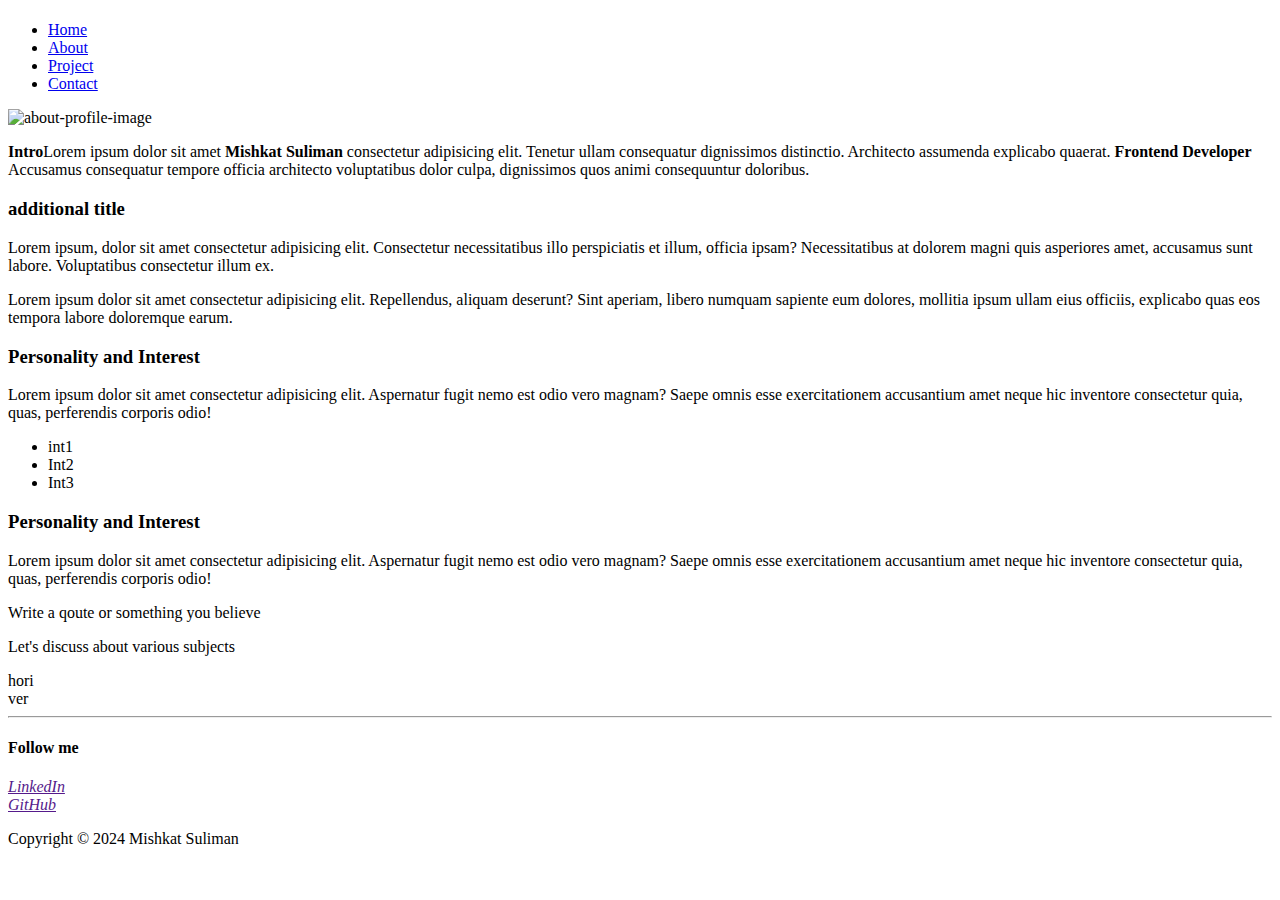
==== about.html @ aaf3480a "new commit" ====
<!DOCTYPE html>
<html lang="en">
<head>
    <meta charset="UTF-8">
    <meta name="viewport" content="width=device-width, initial-scale=1.0">
    <title>Mishkat's Portfolio</title>
</head>
<body>
    <header>
        <h1></h1>
        <nav>
            <ul>
                <li><a href="index.html">Home</a></li>
                    <li><a href="about.html">About</a></li>
                    <li><a href="project.html">Project</a></li>
                    <li><a href="contact.html">Contact</a></li>
            </ul>

        </nav>
    </header>
    <main>
       <section class="Introduction">
        <img src="" alt="about-profile-image">
        <p> <b>Intro</b>Lorem ipsum dolor sit amet <b class="unique">Mishkat Suliman</b> consectetur adipisicing elit. Tenetur ullam consequatur dignissimos distinctio. Architecto assumenda explicabo quaerat.
            <b class="unique">Frontend Developer</b> Accusamus consequatur tempore officia architecto voluptatibus dolor culpa, dignissimos quos animi consequuntur doloribus.</p>
        <article>
            <h3>additional title</h3>
            <p>Lorem ipsum, dolor sit amet consectetur adipisicing elit. Consectetur necessitatibus illo perspiciatis et illum, officia ipsam? Necessitatibus at dolorem magni quis asperiores amet, accusamus sunt labore. Voluptatibus consectetur illum ex.</p>
            <p>Lorem ipsum dolor sit amet consectetur adipisicing elit. Repellendus, aliquam deserunt? Sint aperiam, libero numquam sapiente eum dolores, mollitia ipsum ullam eius officiis, explicabo quas eos tempora labore doloremque earum.</p>
        </article>
        <article class="Personality&Interest">
            <h3>Personality and Interest</h3>
            <p>Lorem ipsum dolor sit amet consectetur adipisicing elit. Aspernatur fugit nemo est odio vero magnam? Saepe omnis esse exercitationem accusantium amet neque hic inventore consectetur quia, quas, perferendis corporis odio!</p>
            <ul>
                <li>int1</li>
                <li>Int2</li>
                <li>Int3</li>
            </ul>
        </article>
        <article class="Personality&Interest">
            <h3>Personality and Interest</h3>
            <p>Lorem ipsum dolor sit amet consectetur adipisicing elit. Aspernatur fugit nemo est odio vero magnam? Saepe omnis esse exercitationem accusantium amet neque hic inventore consectetur quia, quas, perferendis corporis odio!</p>
        </article>
        <article class="uniqueBye">
            <p>Write a qoute or something you believe</p>
            <p>Let's discuss about various subjects</p>
        </article>
        <div>hori</div>
        <div>ver</div>

       </section>
    </main>
    <footer>
        <hr>
        <h4>Follow me</h4>
        <i class="fa-brands fa-linkedin">            <a href="" target="_blank">LinkedIn</a>
        </i>
        <br>
        <i class="fa-brands fa-github"><a href="" target="_blank">GitHub</a></i>
    <p>Copyright &copy; 2024 Mishkat Suliman</p>
</footer>
</body>
</html>
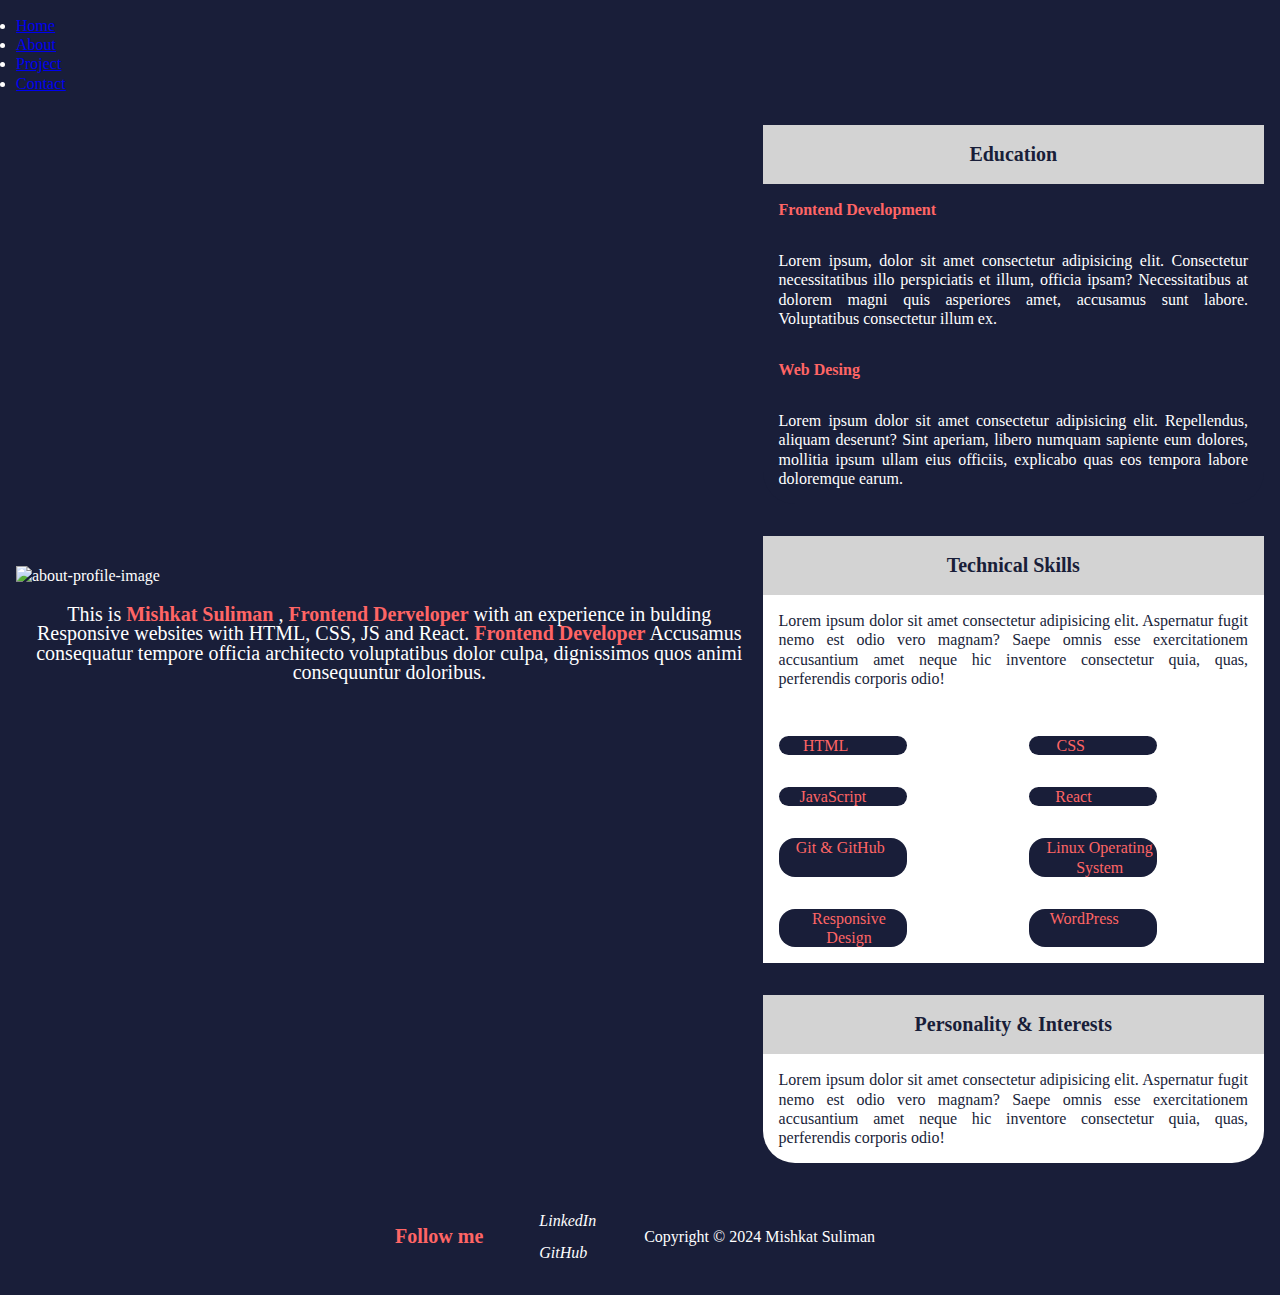
==== commit 81c83b88: "Updates" ====
--- a/about.html
+++ b/about.html
@@ -3,6 +3,14 @@
 <head>
     <meta charset="UTF-8">
     <meta name="viewport" content="width=device-width, initial-scale=1.0">
+    <style>
+        @import url('https://fonts.googleapis.com/css2?family=Bebas+Neue&family=Libre+Baskerville:ital,wght@0,400;0,700;1,400&display=swap');
+        </style>
+    <style>
+        @import url('https://fonts.googleapis.com/css2?family=Bebas+Neue&family=Libre+Baskerville:ital,wght@0,400;0,700;1,400&display=swap');
+        </style>
+    <link rel="stylesheet" href="https://cdnjs.cloudflare.com/ajax/libs/font-awesome/6.5.2/css/all.min.css" integrity="sha512-SnH5WK+bZxgPHs44uWIX+LLJAJ9/2PkPKZ5QiAj6Ta86w+fsb2TkcmfRyVX3pBnMFcV7oQPJkl9QevSCWr3W6A==" crossorigin="anonymous" referrerpolicy="no-referrer" />
+    <link rel="stylesheet" href="about.css">
     <title>Mishkat's Portfolio</title>
 </head>
 <body>
@@ -19,44 +27,50 @@
         </nav>
     </header>
     <main>
-       <section class="Introduction">
+       <section id="introduction">
         <img src="" alt="about-profile-image">
-        <p> <b>Intro</b>Lorem ipsum dolor sit amet <b class="unique">Mishkat Suliman</b> consectetur adipisicing elit. Tenetur ullam consequatur dignissimos distinctio. Architecto assumenda explicabo quaerat.
+        <p>This is <b class="unique">Mishkat Suliman</b> , <b>Frontend Derveloper</b> with an experience in bulding Responsive websites with HTML, CSS, JS and React.
             <b class="unique">Frontend Developer</b> Accusamus consequatur tempore officia architecto voluptatibus dolor culpa, dignissimos quos animi consequuntur doloribus.</p>
-        <article>
-            <h3>additional title</h3>
-            <p>Lorem ipsum, dolor sit amet consectetur adipisicing elit. Consectetur necessitatibus illo perspiciatis et illum, officia ipsam? Necessitatibus at dolorem magni quis asperiores amet, accusamus sunt labore. Voluptatibus consectetur illum ex.</p>
-            <p>Lorem ipsum dolor sit amet consectetur adipisicing elit. Repellendus, aliquam deserunt? Sint aperiam, libero numquam sapiente eum dolores, mollitia ipsum ullam eius officiis, explicabo quas eos tempora labore doloremque earum.</p>
-        </article>
-        <article class="Personality&Interest">
-            <h3>Personality and Interest</h3>
-            <p>Lorem ipsum dolor sit amet consectetur adipisicing elit. Aspernatur fugit nemo est odio vero magnam? Saepe omnis esse exercitationem accusantium amet neque hic inventore consectetur quia, quas, perferendis corporis odio!</p>
-            <ul>
-                <li>int1</li>
-                <li>Int2</li>
-                <li>Int3</li>
-            </ul>
-        </article>
-        <article class="Personality&Interest">
-            <h3>Personality and Interest</h3>
-            <p>Lorem ipsum dolor sit amet consectetur adipisicing elit. Aspernatur fugit nemo est odio vero magnam? Saepe omnis esse exercitationem accusantium amet neque hic inventore consectetur quia, quas, perferendis corporis odio!</p>
-        </article>
-        <article class="uniqueBye">
-            <p>Write a qoute or something you believe</p>
-            <p>Let's discuss about various subjects</p>
-        </article>
-        <div>hori</div>
-        <div>ver</div>
-
-       </section>
+        </section>
+        <section id="information">
+            <article class="education">
+                <h3>Education</h3>
+                <h4>Frontend Development</h4>
+                <p>Lorem ipsum, dolor sit amet consectetur adipisicing elit. Consectetur necessitatibus illo perspiciatis et illum, officia ipsam? Necessitatibus at dolorem magni quis asperiores amet, accusamus sunt labore. Voluptatibus consectetur illum ex.</p>
+                <h4>Web Desing</h4>
+                <p>Lorem ipsum dolor sit amet consectetur adipisicing elit. Repellendus, aliquam deserunt? Sint aperiam, libero numquam sapiente eum dolores, mollitia ipsum ullam eius officiis, explicabo quas eos tempora labore doloremque earum.</p>
+            </article>
+            <article class="Personality&Interest">
+                <h3>Technical Skills</h3>
+                <p>Lorem ipsum dolor sit amet consectetur adipisicing elit. Aspernatur fugit nemo est odio vero magnam? Saepe omnis esse exercitationem accusantium amet neque hic inventore consectetur quia, quas, perferendis corporis odio!</p>
+                <ul>
+                    <li>HTML</li>
+                    <li>CSS</li>
+                    <li>JavaScript</li>
+                    <li>React</li>
+                    <li>Git & GitHub</li>
+                    <li>Linux Operating System</li>
+                    <li>Responsive Design</li>
+                    <li>WordPress</li>
+                </ul>
+            </article>
+            <article class="Personality&Interest">
+                <h3>Personality & Interests</h3>
+                <p>Lorem ipsum dolor sit amet consectetur adipisicing elit. Aspernatur fugit nemo est odio vero magnam? Saepe omnis esse exercitationem accusantium amet neque hic inventore consectetur quia, quas, perferendis corporis odio!</p>
+            </article>
+            <!-- <article class="uniqueBye">
+                <p>Write a qoute or something you believe</p>
+                <p>Let's discuss about various subjects</p>
+            </article> -->
+        </section> 
     </main>
     <footer>
         <hr>
         <h4>Follow me</h4>
-        <i class="fa-brands fa-linkedin">            <a href="" target="_blank">LinkedIn</a>
+        <div><i class="fa-brands fa-linkedin"><a href="" target="_blank">LinkedIn</a>
         </i>
         <br>
-        <i class="fa-brands fa-github"><a href="" target="_blank">GitHub</a></i>
+        <i class="fa-brands fa-github"><a href="" target="_blank">GitHub</a></i></div>
     <p>Copyright &copy; 2024 Mishkat Suliman</p>
 </footer>
 </body>
--- a/about.css
+++ b/about.css
@@ -0,0 +1,115 @@
+*{
+    padding: 0%;
+    margin: 0%;
+    box-sizing: border-box;
+}
+body{
+    background-color: #191e39;
+    color: #FFFFFF;
+    margin: 1em;
+    line-height: 1.2em;
+}
+@media (min-width:600px){
+    main{
+        display: flex;
+        justify-content: center;
+        align-items: center;
+    }
+}
+#introduction p{
+    text-align:center;
+    font-size: 20px;
+}
+#information article{
+    margin-top: 2em;
+    background-color: #FFFFFF;
+    color: #191e39;
+    margin: 2em 0em;
+    border-radius: 2em;
+}
+article h3{
+
+    /* margin: 0 2em; */
+    font-size: 20px;
+    font-weight: 700;
+    padding: 1em;
+    color: #FF6565;
+    background-color: lightgray;
+    color: #191e39;
+    text-align: center;
+    width: 100%;
+}
+article h4, p{
+    margin: 1em;
+    padding-bottom: 1em;
+}
+article p{
+    text-align: justify;
+}
+article ul{
+    display: grid;
+    grid-template-columns: auto auto  ;
+    background-color: #FFFFFF;
+}
+article ul li{
+    background-color: #191e39;
+    width: 8em;
+    margin: 1em;
+    /* padding: .2em; */
+    padding-left: .8em;
+    border-radius: 1em;
+    font-weight: 500;
+    color: #FF6565;
+    text-align:center;
+    list-style:none;
+    display: grid;
+    grid-template-columns: auto auto auto ;
+}
+#information .education{
+    background-color: #191e39;
+    color: #FFFFFF;
+}
+#information .education h4{
+    color: #FF6565;
+}
+b{
+    color: #FF6565;
+    font-size: 20px;
+}
+footer h4{
+    color: #FF6565;
+    margin-top: 2em;
+}
+footer i{
+    color: #FF6565;
+    padding-right: 1em;
+}
+footer a{
+    margin-left: 1em;
+    color: #ffffff;
+    line-height: 2em;
+    text-decoration: none;
+}
+footer p{
+    padding: 1em;
+    text-align: center;
+}
+p .mishkat{
+    color: #FF6565;
+}
+@media (min-width:440px){
+    footer{
+        display: flex;
+        justify-content: center;
+        align-items: center;
+    }
+    footer hr{
+        visibility: hidden;
+    }
+    footer h4{
+        margin: 1em;
+        margin-right: 2em;
+        font-size: 20px;
+        
+    }
+}
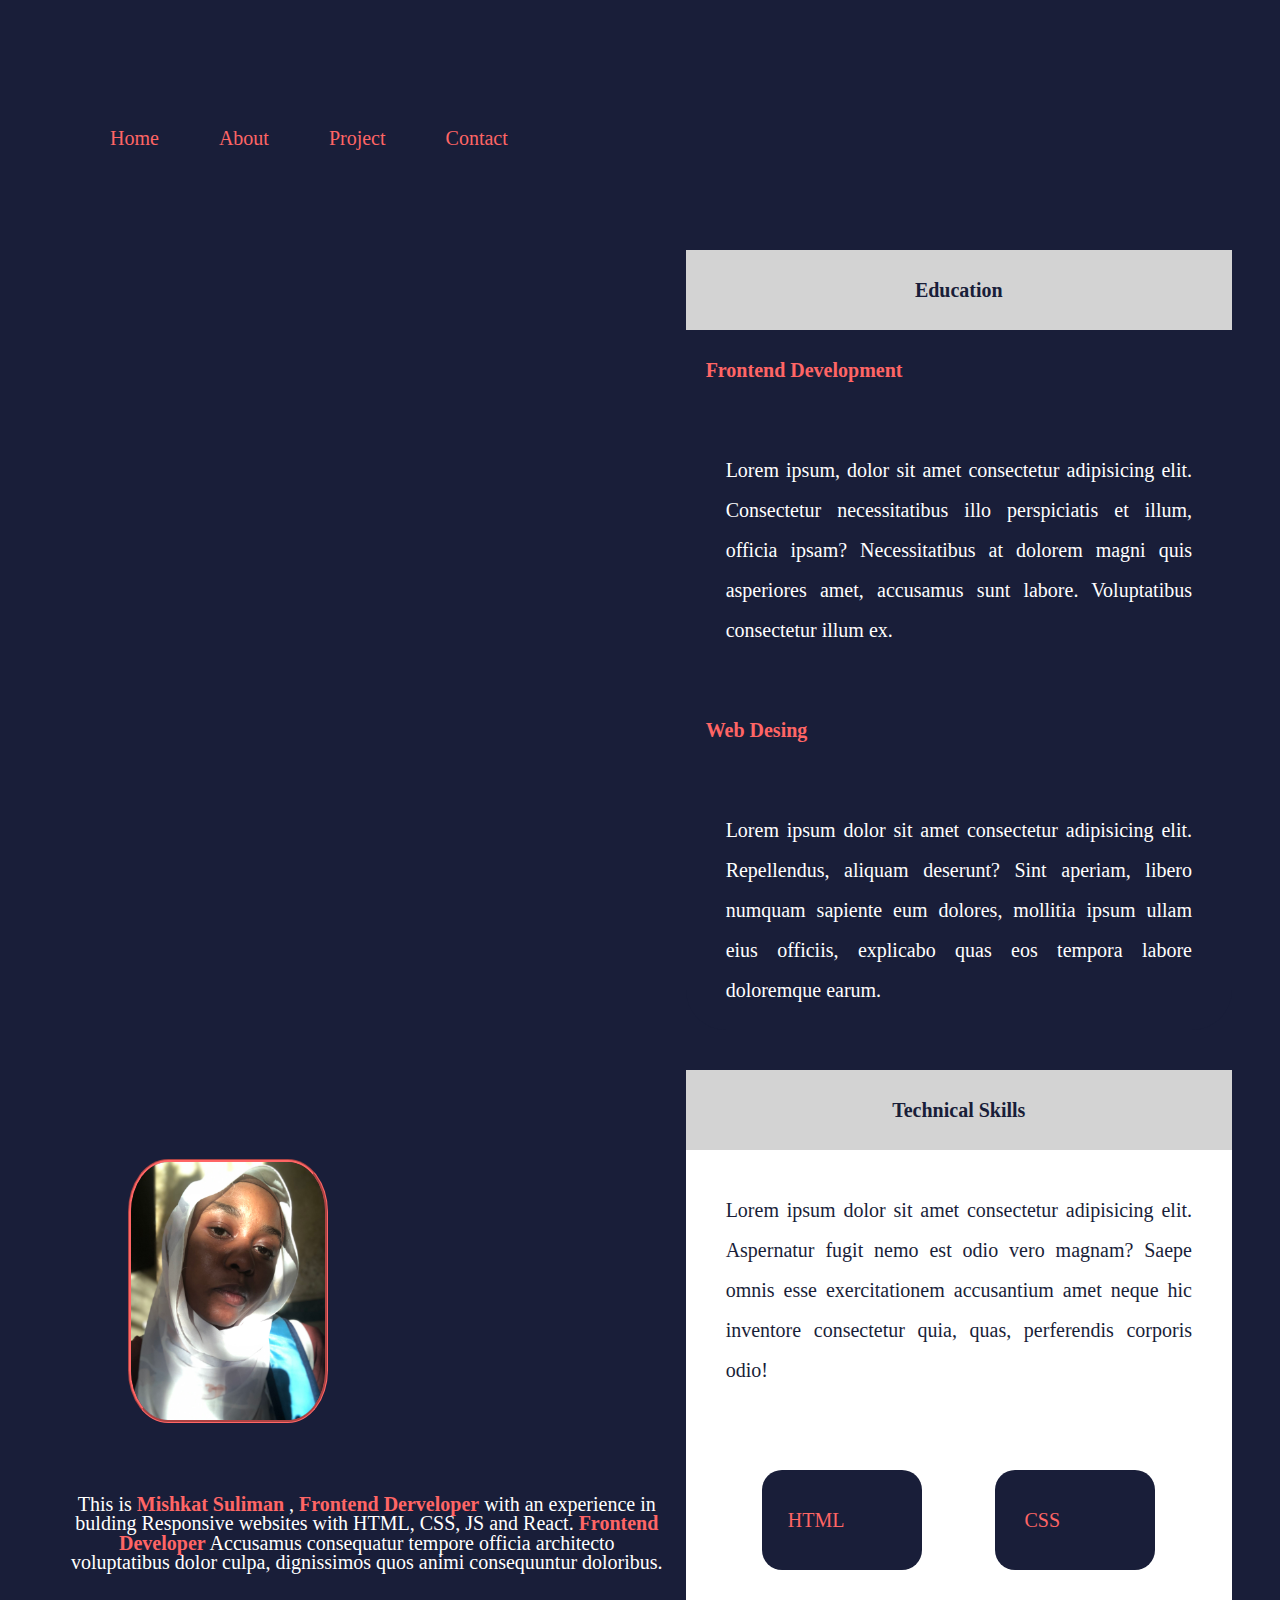
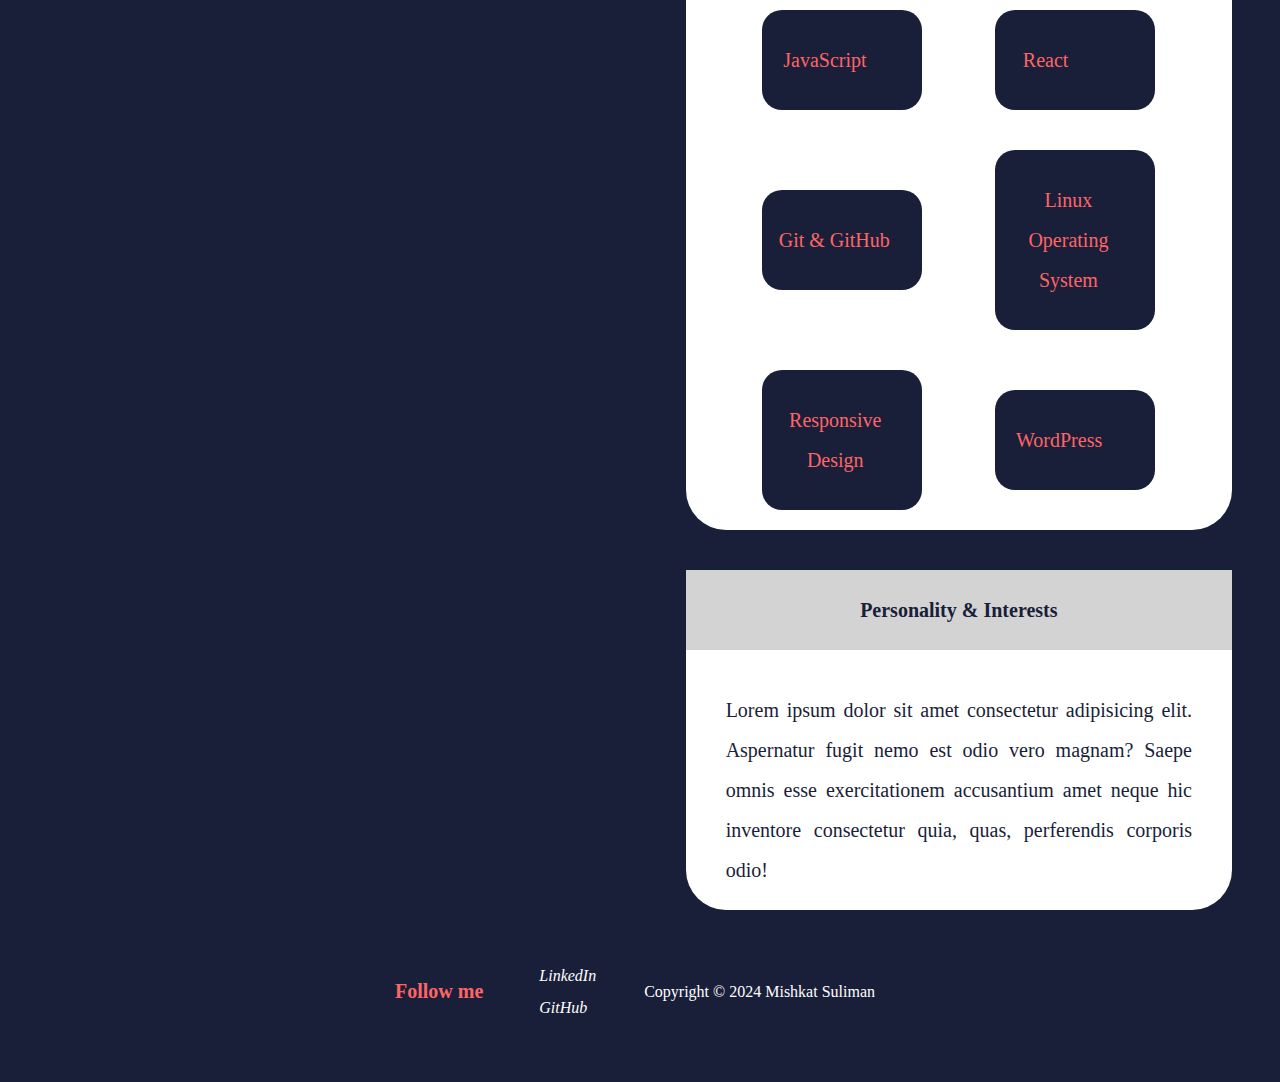
==== commit 0f5cc61f: "Menu Update" ====
--- a/about.html
+++ b/about.html
@@ -10,27 +10,35 @@
         @import url('https://fonts.googleapis.com/css2?family=Bebas+Neue&family=Libre+Baskerville:ital,wght@0,400;0,700;1,400&display=swap');
         </style>
     <link rel="stylesheet" href="https://cdnjs.cloudflare.com/ajax/libs/font-awesome/6.5.2/css/all.min.css" integrity="sha512-SnH5WK+bZxgPHs44uWIX+LLJAJ9/2PkPKZ5QiAj6Ta86w+fsb2TkcmfRyVX3pBnMFcV7oQPJkl9QevSCWr3W6A==" crossorigin="anonymous" referrerpolicy="no-referrer" />
+    <link rel="stylesheet" href="style.css">
     <link rel="stylesheet" href="about.css">
     <title>Mishkat's Portfolio</title>
 </head>
 <body>
-    <header>
-        <h1></h1>
-        <nav>
-            <ul>
-                <li><a href="index.html">Home</a></li>
-                    <li><a href="about.html">About</a></li>
-                    <li><a href="project.html">Project</a></li>
-                    <li><a href="contact.html">Contact</a></li>
-            </ul>
-
-        </nav>
-    </header>
+    <div id="base">
+        <input type="checkbox" id="check">
+        <span class="top"></span>
+        <span class="middle"></span>
+        <span class="bottom"></span>
+    </div>
+    <div class="sidebar">
+            <header>
+                <nav>
+                        <ul>
+                            <li><a href="index.html">Home</a></li>
+                            <li><a href="about.html">About</a></li>
+                            <li><a href="project.html">Project</a></li>
+                            <li><a href="contact.html">Contact</a></li>
+                        </ul>
+                </nav>
+            </header>
+    </div>
+   
     <main>
        <section id="introduction">
-        <img src="" alt="about-profile-image">
-        <p>This is <b class="unique">Mishkat Suliman</b> , <b>Frontend Derveloper</b> with an experience in bulding Responsive websites with HTML, CSS, JS and React.
-            <b class="unique">Frontend Developer</b> Accusamus consequatur tempore officia architecto voluptatibus dolor culpa, dignissimos quos animi consequuntur doloribus.</p>
+            <img src="images/profile-img.jpeg" alt="about-profile-image">
+            <p>This is <b class="unique">Mishkat Suliman</b> , <b>Frontend Derveloper</b> with an experience in bulding Responsive websites with HTML, CSS, JS and React.
+                <b class="unique">Frontend Developer</b> Accusamus consequatur tempore officia architecto voluptatibus dolor culpa, dignissimos quos animi consequuntur doloribus.</p>
         </section>
         <section id="information">
             <article class="education">
--- a/style.css
+++ b/style.css
@@ -0,0 +1,300 @@
+*{
+    padding: 0;
+    margin: 0;
+    box-sizing: border-box;
+}
+
+body{
+    padding: 2em;
+    background-color: #191e39;
+    color: #ffffff;
+}
+#home{
+    margin: 2em;
+}
+
+img{
+    border-radius: 20%;
+    border:#FF6565 groove .2em ;
+
+}
+blockquote, article{
+    margin: 2em;
+    /* padding: 2em; */
+    font-size: 20px;
+    line-height: 2em;
+}
+article p{
+    margin: 2em;
+    font-size: 20px;
+    font-weight: 200;
+}
+blockquote{
+    margin-top: 2em;
+    padding-top: 2em;
+    margin: 1em;
+    margin-bottom: 2em;;
+    margin-top: 0;
+    text-align: center;
+    font-size: 15px;
+    line-height: 1.3em;
+    font-size: 15px;
+
+}
+main{
+    display: flex;
+    justify-content: center;
+    align-items: center;
+}
+blockquote span{
+    color: #FF6565;
+    font-size: 20px;
+}
+header{
+    display: flex;
+    flex-direction: row;
+    flex-wrap: nowrap;
+    justify-content: space-between;
+}
+header img{
+    width: 2em;
+
+}
+img{
+    width: 200px;
+}
+nav a{
+    text-decoration: none;
+    box-sizing: border-box;
+    height: auto;
+    width: 100%;
+    color:#FF6565;
+    /* padding: 20px 30px; */
+    justify-content: flex-start;
+  
+    
+}
+@media (max-width:450px){
+    /* Basic Reset */
+* {
+    margin: 0;
+    padding: 0;
+    box-sizing: border-box;
+}
+
+/* Hamburger Menu Icon */
+#base {
+    position: fixed;
+    top: 20px;
+    left: 20px;
+    cursor: pointer;
+    z-index: 1000; /* Ensure it's above other content */
+}
+
+#base span {
+    display: block;
+    width: 30px;
+    height: 3px;
+    margin-bottom: 5px;
+    background-color: #FF6565;
+    transition: transform 0.4s, opacity 0.4s;
+}
+
+#check {
+    display: none; /* Hide the checkbox */
+}
+
+/* Rotate top and bottom lines */
+#check:checked ~ #base .top {
+    transform: translateY(8px) rotate(45deg);
+}
+
+#check:checked ~ #base .middle {
+    opacity: 0;
+}
+
+#check:checked ~ #base .bottom {
+    transform: translateY(-8px) rotate(-45deg);
+}
+
+/* Sidebar Navigation */
+.sidebar {
+    position: fixed;
+    top: 0;
+    left: -250px; /* Initially hidden off-screen */
+    width: 250px;
+    height: 100%;
+    background-color: #fff;
+    box-shadow: 2px 0 5px rgba(0, 0, 0, 0.1);
+    transition: left 0.4s;
+    z-index: 999; /* Ensure it's below the hamburger icon */
+}
+
+.sidebar header {
+    background-color: #FF6565;
+    color: #fff;
+    padding: 15px;
+}
+
+.sidebar nav ul {
+    list-style: none;
+    padding: 20px 0;
+}
+
+.sidebar nav ul li {
+    margin-bottom: 10px;
+}
+
+.sidebar nav ul li a {
+    display: block;
+    color: #FF6565;
+    text-decoration: none;
+    padding: 10px 15px;
+    transition: background-color 0.3s;
+}
+
+.sidebar nav ul li a:hover {
+    background-color: #f0f0f0;
+}
+
+}
+
+
+
+/* reat */
+
+
+
+/* 
+@media (max-width:450px){
+   
+    article p{
+        text-align: center;
+    }
+    nav ul{
+        display: inline-block;
+        padding: 2em;
+        margin: 2em;
+    }
+    nav li{
+        margin: 2em;
+    }
+    nav ul a{
+        display: block;
+        height: 100%;
+        width: 100%;
+        line-height: 30px;
+        font-size: 25px;
+        box-sizing: border-box;
+        transition: .4s;
+
+    }
+    ul li:hover a{
+        padding-left: 40px;
+    }
+    .sidebar{
+        background-color: #191e39;
+        position: fixed;
+        left: 0;
+        width: 250px;
+        height: 100%;
+        background-color: aqua;
+        transition: all .5s ease ;
+    }
+   
+    #check:checked ~ .sidebar{
+        left: 0;
+    }
+    #base{
+        width: 30px;
+        height: 30px;
+    }
+    #base .top, .middle, .bottom{
+        display: block;
+        background-color: #FF6565;
+        height: 4px;
+        width: 30px;
+        position: absolute;
+        border-radius: 5px;
+        left: calc(20% - 30px);
+        border-radius: 5px;
+        z-index: 1;
+        transition:  all .5s;
+        transform-origin: center center;
+    }
+    .top{
+        top: 1.2em;
+    }
+    .middle{
+        top: 2.4em;
+    }
+    .bottom{
+        top:3.4em
+    }
+    input:checked ~ .top{
+        transform: rotate(35deg) translateX(10px) translateY(15px);
+    }
+    input:checked ~ .middle{
+        opacity: 0;
+    }
+    input:checked ~ .bottom{
+        transform: rotate(-35deg) translateX(10px) translateY(-15px);
+    }
+    input{
+        cursor: pointer;
+        display: block;
+        position: relative;
+        z-index: 2;
+        opacity: 0;
+        width: 30px;
+        height: 30px;
+    }
+
+} */
+@media (min-width:451px){
+    ul {
+        list-style-type: none;
+        display: flex;
+        flex-direction: row;
+        justify-content: space-around;
+        align-items: center;
+        margin: 2em;    }
+    ul li{
+        padding: 1.5em;
+        font-size: 20px;
+    }
+}
+input{
+    visibility: hidden;
+}
+.bio{
+    margin: 1em;
+    line-height: 1.3em;
+    text-justify: auto;
+    padding: 1em;
+}
+.bio strong{
+    color: #FF6565;
+}
+
+footer h4{
+    color: #FF6565;
+    margin-top: 2em;
+}
+footer i{
+    color: #FF6565;
+    padding-right: 1em;
+}
+footer a{
+    margin-left: 1em;
+    color: #ffffff;
+    line-height: 2em;
+    text-decoration: none;
+}
+footer p{
+    padding: 1em;
+    text-align: center;
+}
+footer .mishkat{
+    color: #FF6565;
+}--- a/about.css
+++ b/about.css
@@ -16,6 +16,23 @@
         align-items: center;
     }
 }
+@media (min-width:500px){
+    img{
+        margin-left: 15em;
+        margin-bottom: 6em;
+        width: 300px;
+    }
+}
+img{
+    border-radius: 20%;
+    border:#FF6565 groove .2em ;
+    width: 200px;
+    text-align: center;
+    margin: 10px;
+    margin-left: 5em;
+    margin-bottom: 3em;
+}
+
 #introduction p{
     text-align:center;
     font-size: 20px;
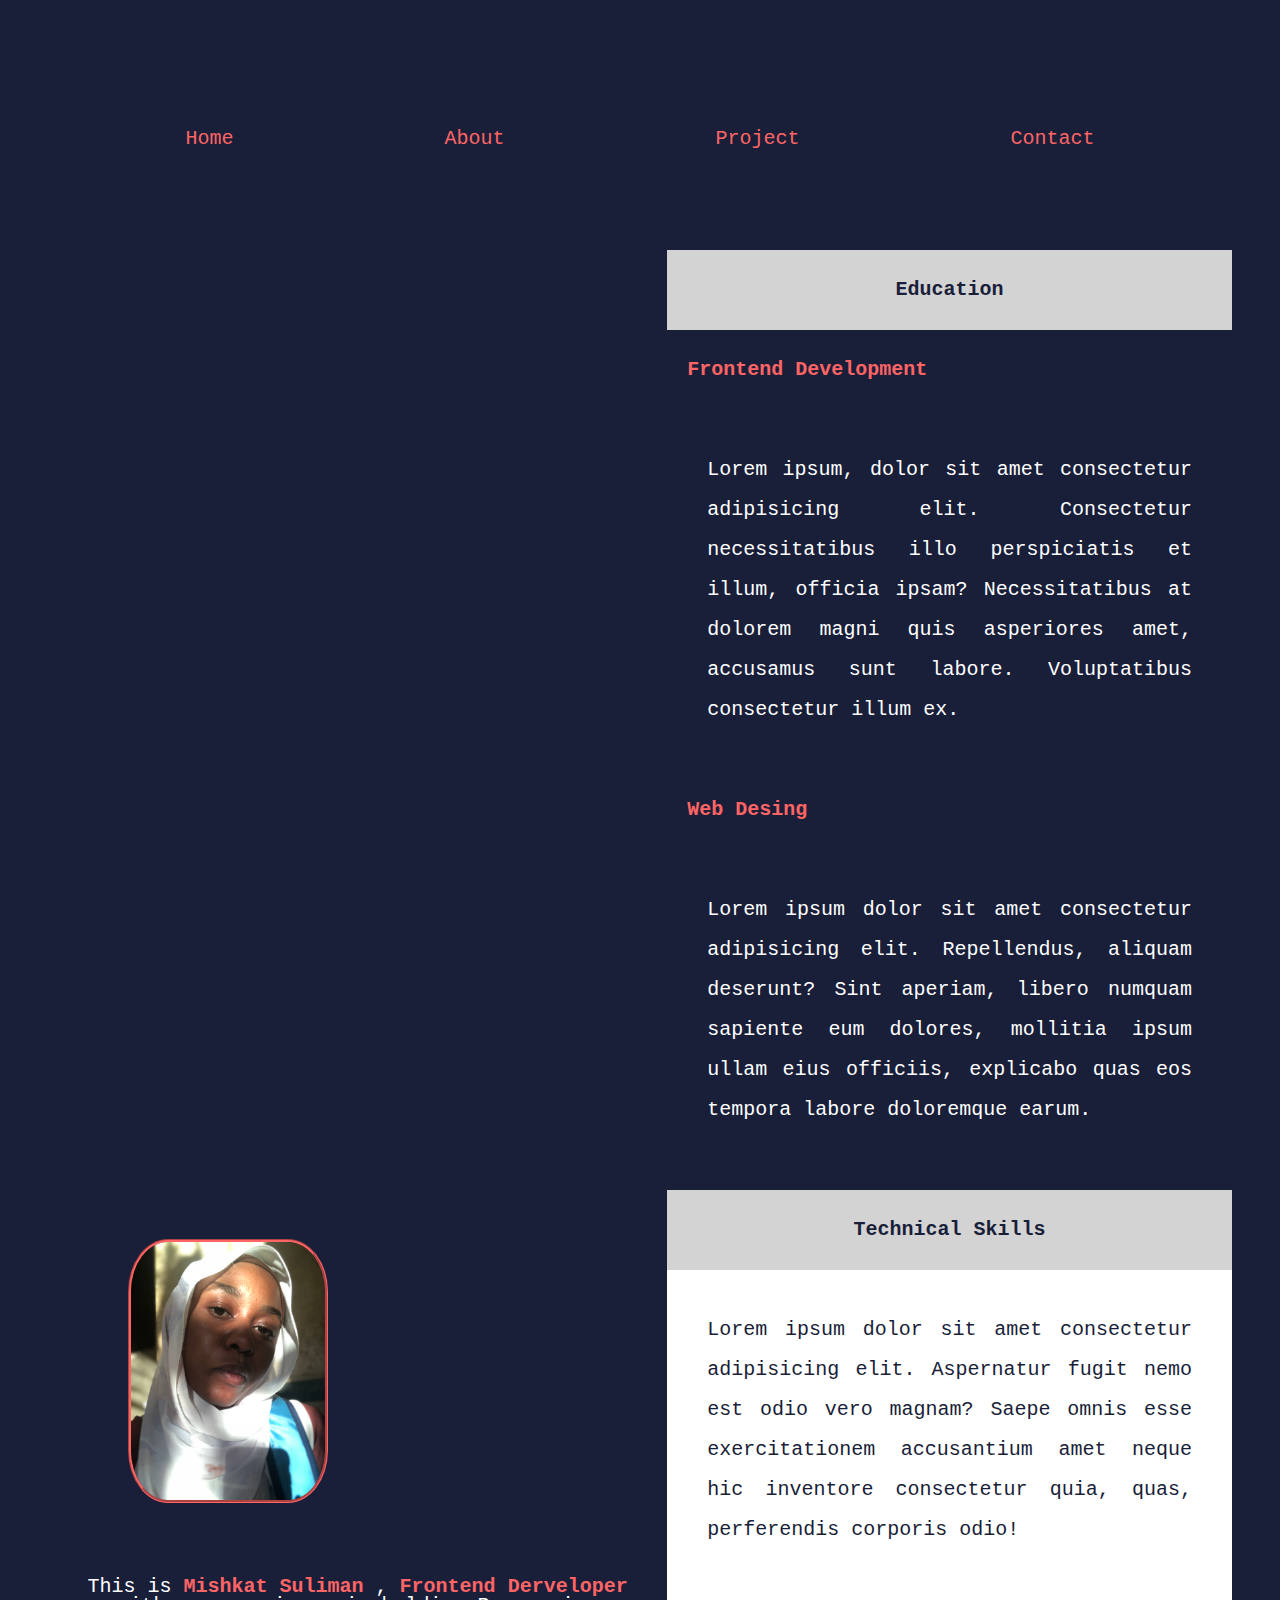
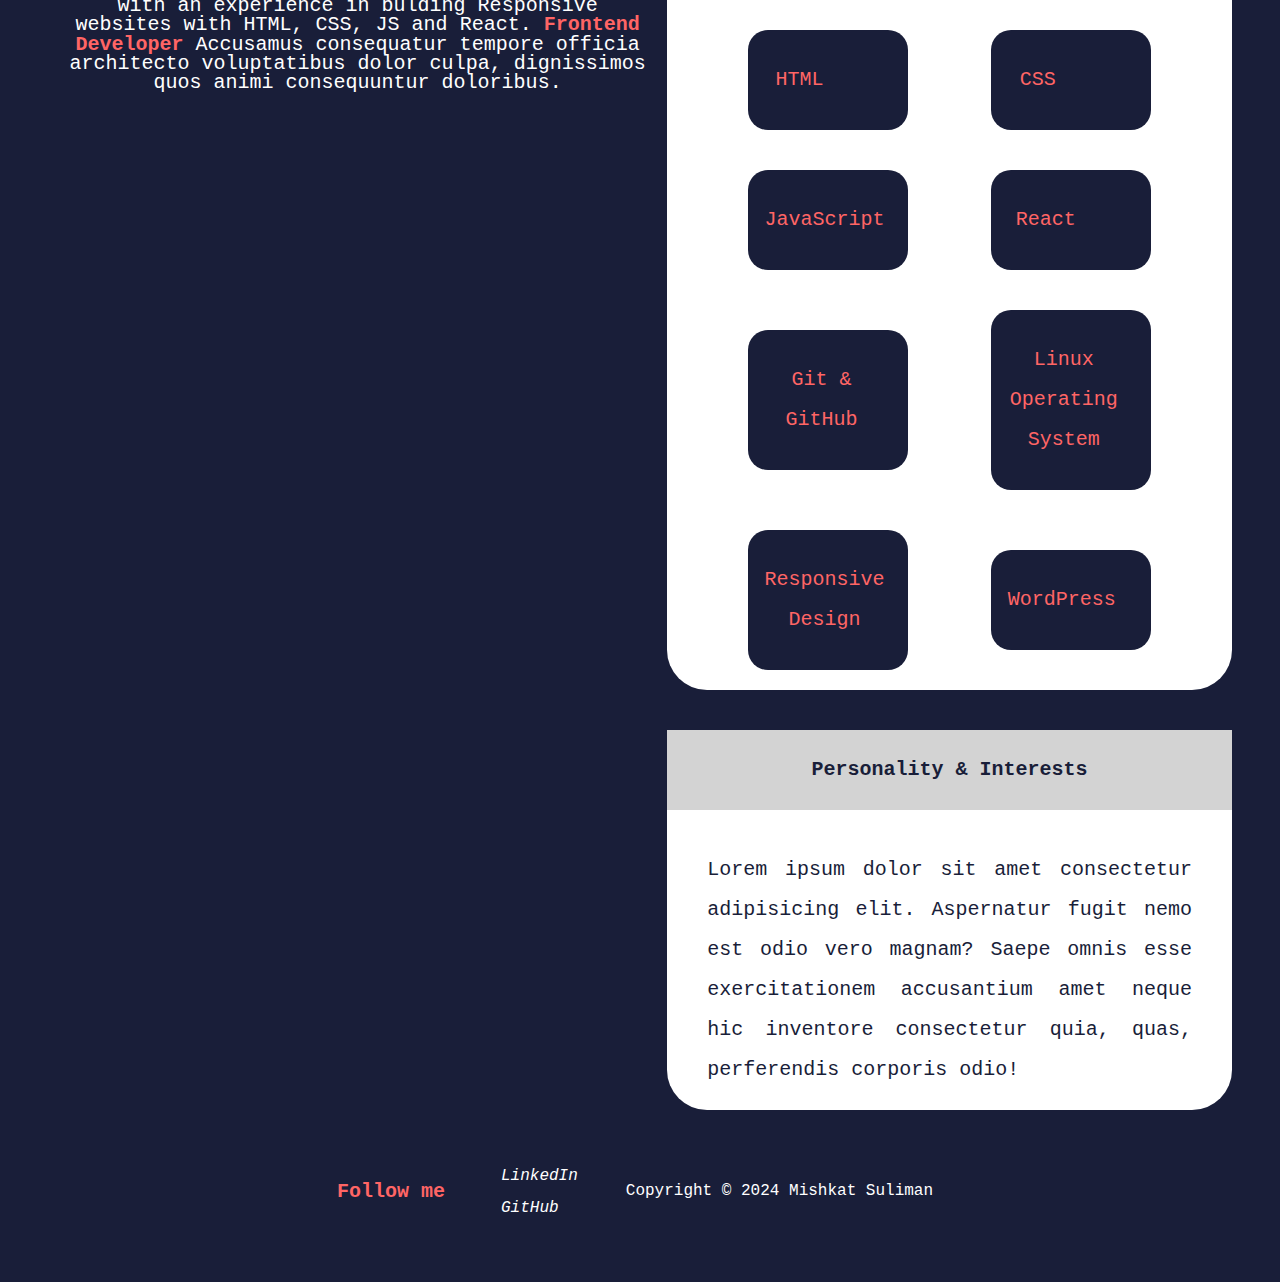
==== commit 29de503d: "updates" ====
--- a/about.html
+++ b/about.html
@@ -11,11 +11,12 @@
         </style>
     <link rel="stylesheet" href="https://cdnjs.cloudflare.com/ajax/libs/font-awesome/6.5.2/css/all.min.css" integrity="sha512-SnH5WK+bZxgPHs44uWIX+LLJAJ9/2PkPKZ5QiAj6Ta86w+fsb2TkcmfRyVX3pBnMFcV7oQPJkl9QevSCWr3W6A==" crossorigin="anonymous" referrerpolicy="no-referrer" />
     <link rel="stylesheet" href="style.css">
+    <link rel="stylesheet" href="menu.css">
     <link rel="stylesheet" href="about.css">
     <title>Mishkat's Portfolio</title>
 </head>
 <body>
-    <div id="base">
+    <!-- <div id="base">
         <input type="checkbox" id="check">
         <span class="top"></span>
         <span class="middle"></span>
@@ -32,7 +33,20 @@
                         </ul>
                 </nav>
             </header>
-    </div>
+    </div> -->
+    <label class="hambergur-menu">
+        <input type="checkbox"/>
+    </label>
+    <aside class="sidebar">
+        <nav>
+            <ul>
+                <li><a href="index.html">Home</a></li>
+                <li><a href="about.html">About</a></li>
+                <li><a href="project.html">Project</a></li>
+                <li><a href="contact.html">Contact</a></li>
+            </ul>
+        </nav>
+    </aside>
    
     <main>
        <section id="introduction">
@@ -75,10 +89,10 @@
     <footer>
         <hr>
         <h4>Follow me</h4>
-        <div><i class="fa-brands fa-linkedin"><a href="" target="_blank">LinkedIn</a>
+        <div><i class="fa-brands fa-linkedin"><a href="https://www.linkedin.com/in/mishkat-suliman-586037227" target="_blank">LinkedIn</a>
         </i>
         <br>
-        <i class="fa-brands fa-github"><a href="" target="_blank">GitHub</a></i></div>
+        <i class="fa-brands fa-github"><a href="https://github.com/Mshkatso-01" target="_blank">GitHub</a></i></div>
     <p>Copyright &copy; 2024 Mishkat Suliman</p>
 </footer>
 </body>
--- a/style.css
+++ b/style.css
@@ -2,7 +2,10 @@
     padding: 0;
     margin: 0;
     box-sizing: border-box;
-}
+    font-family: 'Courier New', Courier, monospace;
+
+}
+
 
 body{
     padding: 2em;
--- a/menu.css
+++ b/menu.css
@@ -0,0 +1,97 @@
+@media (max-width:450px){
+    *,
+*::after,
+*::before{
+    box-sizing: border-box;
+}
+body{
+    margin: 0;
+}
+:root{
+    --bar-width: 60px;
+    --bar-height:8px;
+    --hambergur-gap: 6px;
+    --foreground:  #191e39;
+    --background:#FF6565;
+    --humbergur-margin: 8px;
+    --animation-timing: 200ms ease-in-out;
+    --hambergur-height: calc(var(--bar-height) * 3 + var(--hambergur-gap) * 2)
+
+}
+.hambergur-menu::before,
+.hambergur-menu::after,
+.hambergur-menu input{
+    content: "";
+    width: var(--bar-width);
+    height: var(--bar-height);
+    background-color: var(--background);
+    border-radius: 9999px;
+    transition: obacity var(animation-timing), width var(animation-timing), background-color var(--animation-timing);
+    transform-origin: left center;
+    
+
+}
+.hambergur-menu{
+    display: flex;
+    flex-direction: column;
+    gap: var(--hambergur-gap);
+    width: max-content;
+    position: absolute;
+    top: var(--humbergur-margin);
+    left: var(--humbergur-margin);
+    z-index: 2;
+    cursor: pointer;
+    --x-width: calc(var(--hambergur-height) * 1.41421356237)
+
+}
+.hambergur-menu input{
+    appearance: none;
+    margin: 0;
+    padding: 0;
+    outline: none;
+    pointer-events: none;
+}
+.hambergur-menu input:checked{
+    opacity: 0;
+    width: 0;
+}
+.hambergur-menu:has(input:checked){
+    --foreground : var(--foreground);
+    --background:var(--foreground);
+}
+.hambergur-menu:has(input:focus-visible)::before,
+.hambergur-menu:has(input:focus-visible)::after,
+.hambergur-menu:has(input:focus-visible){
+    border: 1px solid var(--foreground);
+    box-shadow: 0 0 0 1px var(--background);
+}
+.hambergur-menu:has(input:checked)::before{
+    rotate: 45deg;
+    width: var(--x-width);
+    translate: 0 calc(var(--bar-height) / -2);
+}
+.hambergur-menu:has(input:checked)::after{
+    rotate: -45deg;
+    width: var(--x-width);
+    translate: 0 calc(var(--bar-height) / 2);
+}
+.hambergur-menu input:checked{
+    width: 0;
+    opacity: 0;
+}
+.sidebar{
+    transition: translate var(--animation-timing);
+    translate: -100%;
+    padding: 0.5rem 1 rem;
+    padding-top: calc(var(--hambergur-height));
+    background-color: var(--foreground);
+    color: var(--foreground);
+    max-width: 10rem;
+    height: 10vh;
+    line-height: 40px;
+    cursor: pointer;
+}
+.hambergur-menu:has(input:checked) + .sidebar{
+    translate: 0;
+}
+}
